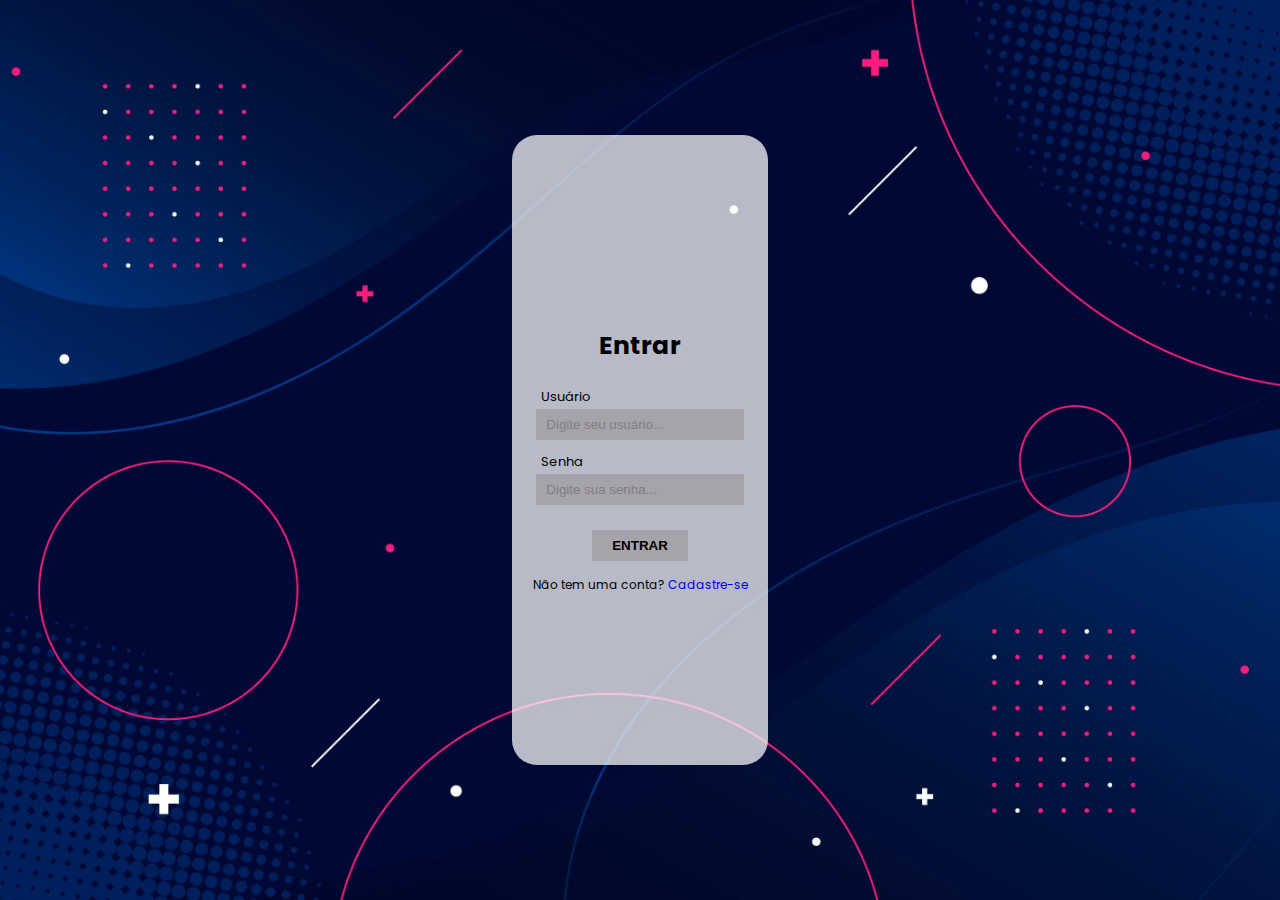
==== Login web/login.html @ 6ad69e1f "atualização do portifólio" ====
<!DOCTYPE html>
<html lang="pt-br">

<head>
    <meta charset="UTF-8">
    <meta name="viewport" content="width=device-width, initial-scale=1.0">
    <meta name="description" content="Tela de login.">
    <title>Login</title>
    <!--css-->
    <link rel="stylesheet" href="assets/css/style.css">
</head>

<body>
    <div class="container">
        <h1>Entrar</h1>
        <div class="form">
            <div class="form-textfield">
                <label for="iuser">Usuário</label>
                <input type="text" name="user" id="iuser" autocomplete="off" placeholder="Digite seu usuário..."
                    required>
            </div>
            <div class="form-textfield">
                <label for="ipassword">Senha</label>
                <input type="password" name="password" id="ipassword" autocomplete="off"
                    placeholder="Digite sua senha..." required>
            </div>
            <button type="submit" class="btn">Entrar</button>
        </div>
        <p>Não tem uma conta? <a href="register.html">Cadastre-se</a></p>
    </div>
    <!--js-->
    <script src="assets/js/script.js"></script>
</body>

</html>
---- Login web/assets/css/style.css ----
@charset "UTF-8";

@import url('https://fonts.googleapis.com/css2?family=Poppins:ital,wght@0,100;0,200;0,300;0,400;0,500;0,600;0,700;0,800;0,900;1,100;1,200;1,300;1,400;1,500;1,600;1,700;1,800;1,900&display=swap');

* {
    margin: 0;
    padding: 0;
    box-sizing: border-box;
    text-decoration: none;
    list-style: none;
}

html {
    overflow-x: hidden;
    font-family: "Poppins", system-ui;
    font-size: 62.5%;
}

body {
    background: url(../img/body-bg.jpg) no-repeat center center;
    background-size: cover;
    display: flex;
    justify-content: center;
    align-items: center;
    width: 100vw;
    height: 100vh;
}

.container {
    background-color: rgba(255, 255, 255, 0.722);
    width: 20%;
    height: 70vh;
    border-radius: 2.5rem;
    display: flex;
    flex-direction: column;
    align-items: center;
    justify-content: center;
}

.container h1 {
    text-align: center;
    margin: 2rem 0;
    font-size: 2.5rem;
}

.form {
    display: flex;
    flex-direction: column;
    justify-content: center;
    align-items: center;
    gap: 1rem;
    width: 90%;
}

.form-textfield {
    display: flex;
    flex-direction: column;
    justify-content: center;
    align-items: center;
    width: 100%;
}

.form-textfield label {
    align-self: flex-start;
    padding: 0.2rem 1.6rem;
    font-size: 1.3rem;
}

.form-textfield input {
    background: rgba(140, 129, 129, 0.399);
    border: none;
    width: 90%;
    padding: 0.8rem 1rem;
    cursor: pointer;
}

.form-textfield input::placeholder {
    color: gray;

}

.btn {
    margin-top: 1.5rem;
    border: none;
    padding: 0.8rem 2rem;
    background: rgba(140, 129, 129, 0.399);
    cursor: pointer;
    font-weight: 600;
    text-transform: uppercase;
    transition: all 200ms ease-in-out;
}

.btn:hover {
    background: #fff;
}

.container p {
    text-align: center;
    margin-top: 1.5rem;
    font-size: 1.2rem;
}

@media only screen and (max-width: 768px) {
    .container {
        width: 40%;
    }
}

@media only screen and (max-width: 426px) {
    .container {
        width: 60%;
    }
}
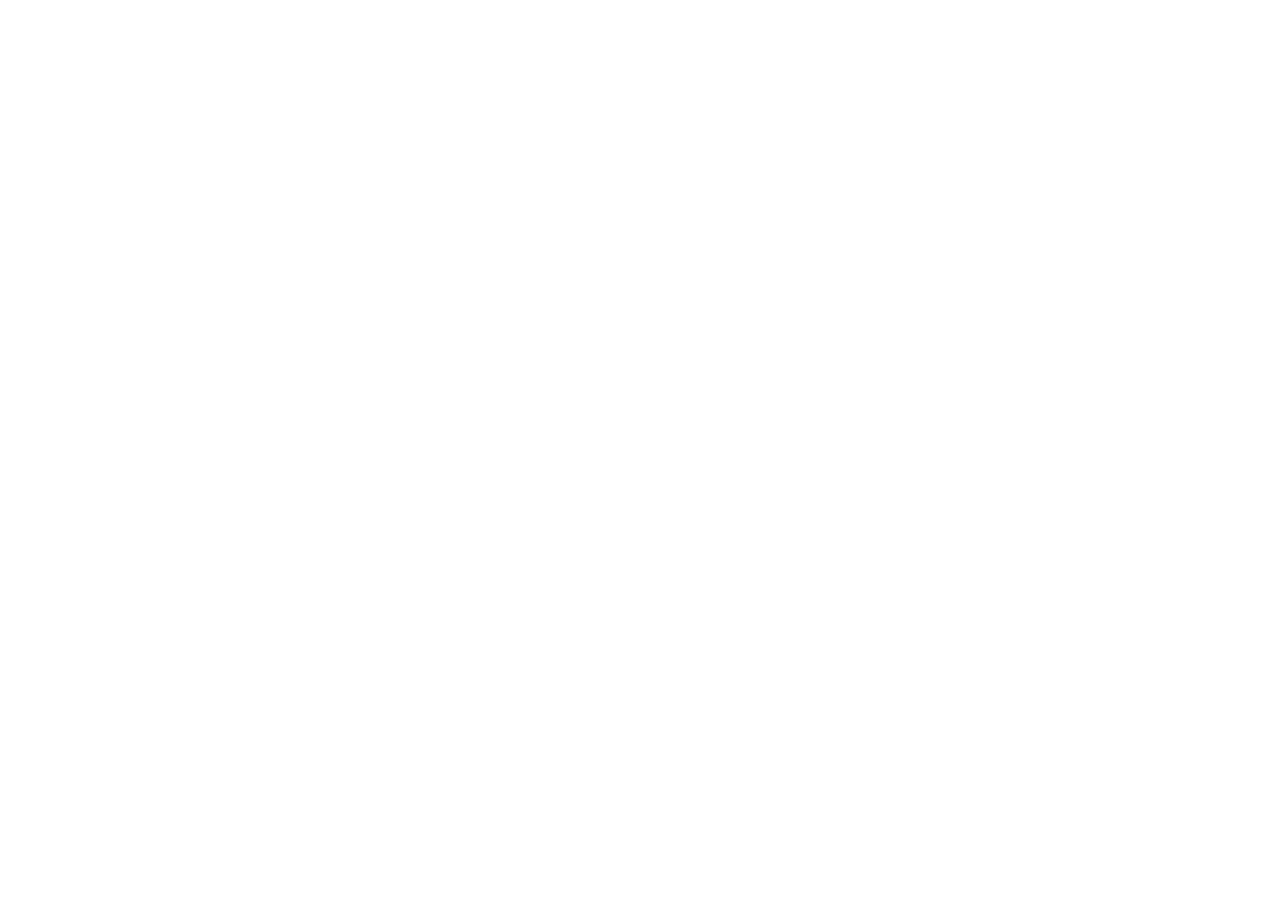
==== commit 8122cce6: "nova projeto de login web com validação e banco de dados" ====
--- a/Login web/login.html
+++ b/Login web/login.html
@@ -4,30 +4,13 @@
 <head>
     <meta charset="UTF-8">
     <meta name="viewport" content="width=device-width, initial-scale=1.0">
-    <meta name="description" content="Tela de login.">
+    <meta name="description" content="Página de login do site.">
     <title>Login</title>
     <!--css-->
     <link rel="stylesheet" href="assets/css/style.css">
 </head>
 
 <body>
-    <div class="container">
-        <h1>Entrar</h1>
-        <div class="form">
-            <div class="form-textfield">
-                <label for="iuser">Usuário</label>
-                <input type="text" name="user" id="iuser" autocomplete="off" placeholder="Digite seu usuário..."
-                    required>
-            </div>
-            <div class="form-textfield">
-                <label for="ipassword">Senha</label>
-                <input type="password" name="password" id="ipassword" autocomplete="off"
-                    placeholder="Digite sua senha..." required>
-            </div>
-            <button type="submit" class="btn">Entrar</button>
-        </div>
-        <p>Não tem uma conta? <a href="register.html">Cadastre-se</a></p>
-    </div>
     <!--js-->
     <script src="assets/js/script.js"></script>
 </body>
--- a/Login web/assets/css/style.css
+++ b/Login web/assets/css/style.css
@@ -1,6 +1,4 @@
 @charset "UTF-8";
-
-@import url('https://fonts.googleapis.com/css2?family=Poppins:ital,wght@0,100;0,200;0,300;0,400;0,500;0,600;0,700;0,800;0,900;1,100;1,200;1,300;1,400;1,500;1,600;1,700;1,800;1,900&display=swap');
 
 * {
     margin: 0;
@@ -8,106 +6,4 @@
     box-sizing: border-box;
     text-decoration: none;
     list-style: none;
-}
-
-html {
-    overflow-x: hidden;
-    font-family: "Poppins", system-ui;
-    font-size: 62.5%;
-}
-
-body {
-    background: url(../img/body-bg.jpg) no-repeat center center;
-    background-size: cover;
-    display: flex;
-    justify-content: center;
-    align-items: center;
-    width: 100vw;
-    height: 100vh;
-}
-
-.container {
-    background-color: rgba(255, 255, 255, 0.722);
-    width: 20%;
-    height: 70vh;
-    border-radius: 2.5rem;
-    display: flex;
-    flex-direction: column;
-    align-items: center;
-    justify-content: center;
-}
-
-.container h1 {
-    text-align: center;
-    margin: 2rem 0;
-    font-size: 2.5rem;
-}
-
-.form {
-    display: flex;
-    flex-direction: column;
-    justify-content: center;
-    align-items: center;
-    gap: 1rem;
-    width: 90%;
-}
-
-.form-textfield {
-    display: flex;
-    flex-direction: column;
-    justify-content: center;
-    align-items: center;
-    width: 100%;
-}
-
-.form-textfield label {
-    align-self: flex-start;
-    padding: 0.2rem 1.6rem;
-    font-size: 1.3rem;
-}
-
-.form-textfield input {
-    background: rgba(140, 129, 129, 0.399);
-    border: none;
-    width: 90%;
-    padding: 0.8rem 1rem;
-    cursor: pointer;
-}
-
-.form-textfield input::placeholder {
-    color: gray;
-
-}
-
-.btn {
-    margin-top: 1.5rem;
-    border: none;
-    padding: 0.8rem 2rem;
-    background: rgba(140, 129, 129, 0.399);
-    cursor: pointer;
-    font-weight: 600;
-    text-transform: uppercase;
-    transition: all 200ms ease-in-out;
-}
-
-.btn:hover {
-    background: #fff;
-}
-
-.container p {
-    text-align: center;
-    margin-top: 1.5rem;
-    font-size: 1.2rem;
-}
-
-@media only screen and (max-width: 768px) {
-    .container {
-        width: 40%;
-    }
-}
-
-@media only screen and (max-width: 426px) {
-    .container {
-        width: 60%;
-    }
 }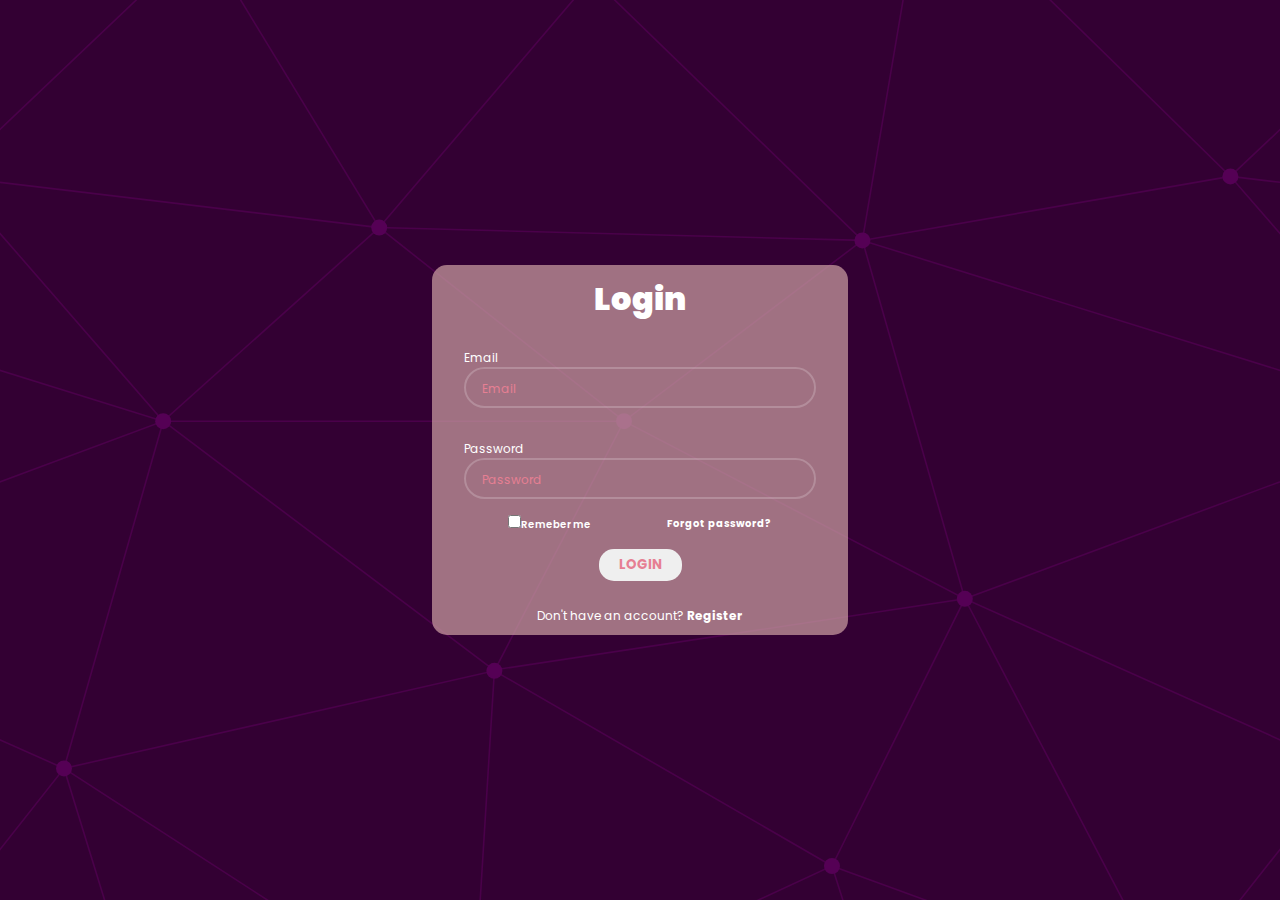
==== commit dd03a987: "html e css concluido" ====
--- a/Login web/login.html
+++ b/Login web/login.html
@@ -10,7 +10,31 @@
     <link rel="stylesheet" href="assets/css/style.css">
 </head>
 
-<body>
+<body class="main-bg content-bg">
+    <div class="content">
+        <div class="header-login">
+            <h1>Login</h1>
+        </div>
+        <div class="form-textfield">
+            <label for="iemail">Email</label>
+            <input type="email" name="email" id="iemail" placeholder="Email" required>
+        </div>
+        <div class="form-textfield">
+            <label for="ipassword">Password</label>
+            <input type="password" name="password" id="password" placeholder="Password" required>
+        </div>
+        <div class="form-remember-forgot">
+            <label for="iremember_password"> <input type="checkbox" name="remember_password"
+                    id="iremember_password">Remeber me</label>
+            <a href="#"> Forgot password?</a>
+        </div>
+        <div class="form-textfield">
+            <button type="submit" class="btn">Login</button>
+        </div>
+        <div class="footer-login">
+            <p>Don't have an account? <a href="register.html">Register</a></p>
+        </div>
+    </div>
     <!--js-->
     <script src="assets/js/script.js"></script>
 </body>
--- a/Login web/assets/css/style.css
+++ b/Login web/assets/css/style.css
@@ -1,4 +1,15 @@
 @charset "UTF-8";
+
+@import url('https://fonts.googleapis.com/css2?family=Poppins:ital,wght@0,100;0,200;0,300;0,400;0,500;0,600;0,700;0,800;0,900;1,100;1,200;1,300;1,400;1,500;1,600;1,700;1,800;1,900&display=swap');
+
+:root {
+    --color-one: #CC9EA2;
+    --color-text-one: #e67f93;
+    --color-text-two: #fff;
+    --color-three: #67254E;
+    --color-four: #35356E;
+    --color-fiver: #110C3B;
+}
 
 * {
     margin: 0;
@@ -6,4 +17,115 @@
     box-sizing: border-box;
     text-decoration: none;
     list-style: none;
+    font-family: "Poppins", sans-serif;
+}
+
+html {
+    overflow-x: hidden;
+    font-size: 62.5%;
+}
+
+a {
+    color: var(--color-text-two);
+    font-weight: bold;
+}
+
+a:hover {
+    color: var(--color-text-one);
+}
+
+.main-bg {
+    background-image: url('../img/img-bg.svg');
+    background-position: center center;
+    background-size: cover;
+    background-repeat: no-repeat;
+    min-height: 100vh;
+}
+
+.content-bg {
+    display: flex;
+    justify-content: center;
+    align-items: center;
+}
+
+.content {
+    background-color: #cc9ea2b7;
+    max-width: 80%;
+    border-radius: 1.5rem;
+}
+
+.header-login h1 {
+    text-align: center;
+    padding: 1rem 1.6rem;
+    color: var(--color-text-two);
+    font-weight: 900;
+    font-size: 3.2rem;
+}
+
+.form-textfield {
+    display: flex;
+    flex-direction: column;
+    align-items: center;
+    justify-content: center;
+    padding: 1.6rem 3.2rem;
+}
+
+.form-remember-forgot {
+    display: flex;
+    justify-content: space-evenly;
+    align-items: center;
+}
+
+.form-remember-forgot label {
+    color: var(--color-text-two);
+    font-weight: 600;
+    cursor: pointer;
+}
+
+.form-remember-forgot input {
+    cursor: pointer;
+}
+
+.form-textfield label {
+    align-self: flex-start;
+    color: var(--color-text-two);
+    font-size: 1.2rem;
+}
+
+.form-textfield input {
+    width: 100%;
+    border: 0.2rem solid rgba(255, 255, 255, 0.2);
+    border-radius: 4rem;
+    padding: 0.6rem 1.6rem;
+    background: transparent;
+    color: white;
+    font-size: 1.6rem;
+}
+
+.form-textfield input::placeholder {
+    color: var(--color-text-one);
+    font-size: 1.2rem;
+}
+
+.btn {
+    padding: 0.6rem 2rem;
+    cursor: pointer;
+    border: none;
+    border-radius: 1.5rem;
+    font-weight: bold;
+    text-transform: uppercase;
+    transition: all 200ms ease-in-out;
+    color: var(--color-text-one);
+}
+
+.btn:hover {
+    background-color: var(--color-text-one);
+    color: var(--color-text-two);
+}
+
+.footer-login {
+    text-align: center;
+    padding: 1rem 1.6rem;
+    color: var(--color-text-two);
+    font-size: 1.2rem;
 }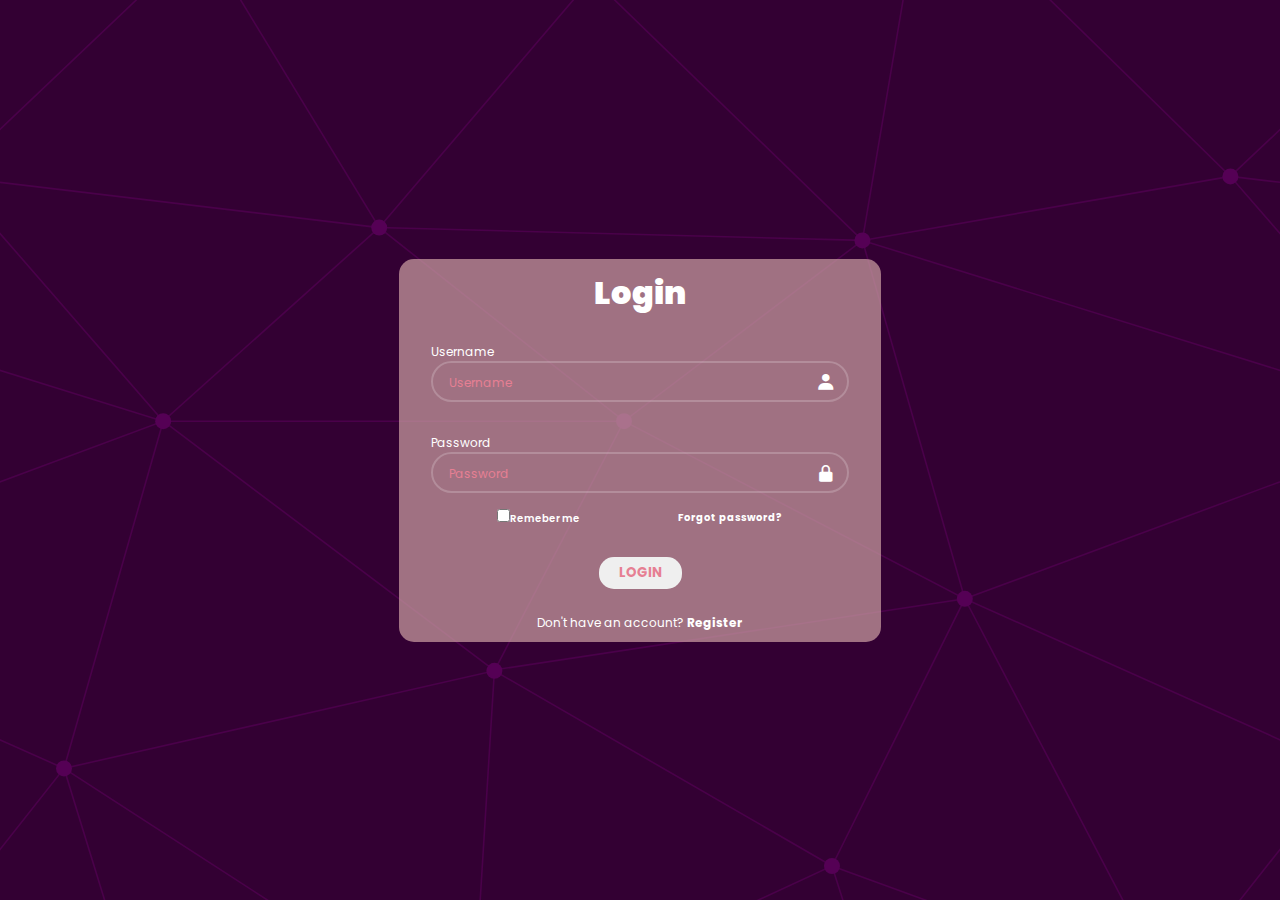
==== commit 6a0f7fe6: "atualização do projeto" ====
--- a/Login web/login.html
+++ b/Login web/login.html
@@ -8,6 +8,7 @@
     <title>Login</title>
     <!--css-->
     <link rel="stylesheet" href="assets/css/style.css">
+    <link href='https://unpkg.com/boxicons@2.1.4/css/boxicons.min.css' rel='stylesheet'>
 </head>
 
 <body class="main-bg content-bg">
@@ -16,19 +17,21 @@
             <h1>Login</h1>
         </div>
         <div class="form-textfield">
-            <label for="iemail">Email</label>
-            <input type="email" name="email" id="iemail" placeholder="Email" required>
+            <label for="iusername">Username</label>
+            <input type="text" name="username" id="iusername" placeholder="Username" required>
+            <i class='bx bxs-user'></i>
         </div>
         <div class="form-textfield">
             <label for="ipassword">Password</label>
             <input type="password" name="password" id="password" placeholder="Password" required>
+            <i class='bx bxs-lock-alt'></i>
         </div>
         <div class="form-remember-forgot">
             <label for="iremember_password"> <input type="checkbox" name="remember_password"
                     id="iremember_password">Remeber me</label>
             <a href="#"> Forgot password?</a>
         </div>
-        <div class="form-textfield">
+        <div class="form-textfield-btn">
             <button type="submit" class="btn">Login</button>
         </div>
         <div class="footer-login">
--- a/Login web/assets/css/style.css
+++ b/Login web/assets/css/style.css
@@ -63,10 +63,7 @@
 }
 
 .form-textfield {
-    display: flex;
-    flex-direction: column;
-    align-items: center;
-    justify-content: center;
+    position: relative;
     padding: 1.6rem 3.2rem;
 }
 
@@ -102,9 +99,24 @@
     font-size: 1.6rem;
 }
 
+.form-textfield i {
+    position: absolute;
+    right: 3.5rem;
+    top: 50%;
+    transform: translate(-50%);
+    font-size: 2rem;
+    color: white;
+}
+
 .form-textfield input::placeholder {
     color: var(--color-text-one);
     font-size: 1.2rem;
+}
+
+.form-textfield-btn {
+    display: flex;
+    align-items: center;
+    justify-content: center;
 }
 
 .btn {
@@ -116,6 +128,7 @@
     text-transform: uppercase;
     transition: all 200ms ease-in-out;
     color: var(--color-text-one);
+    margin-top: 3rem;
 }
 
 .btn:hover {
@@ -128,4 +141,5 @@
     padding: 1rem 1.6rem;
     color: var(--color-text-two);
     font-size: 1.2rem;
+    margin-top: 1.5rem;
 }